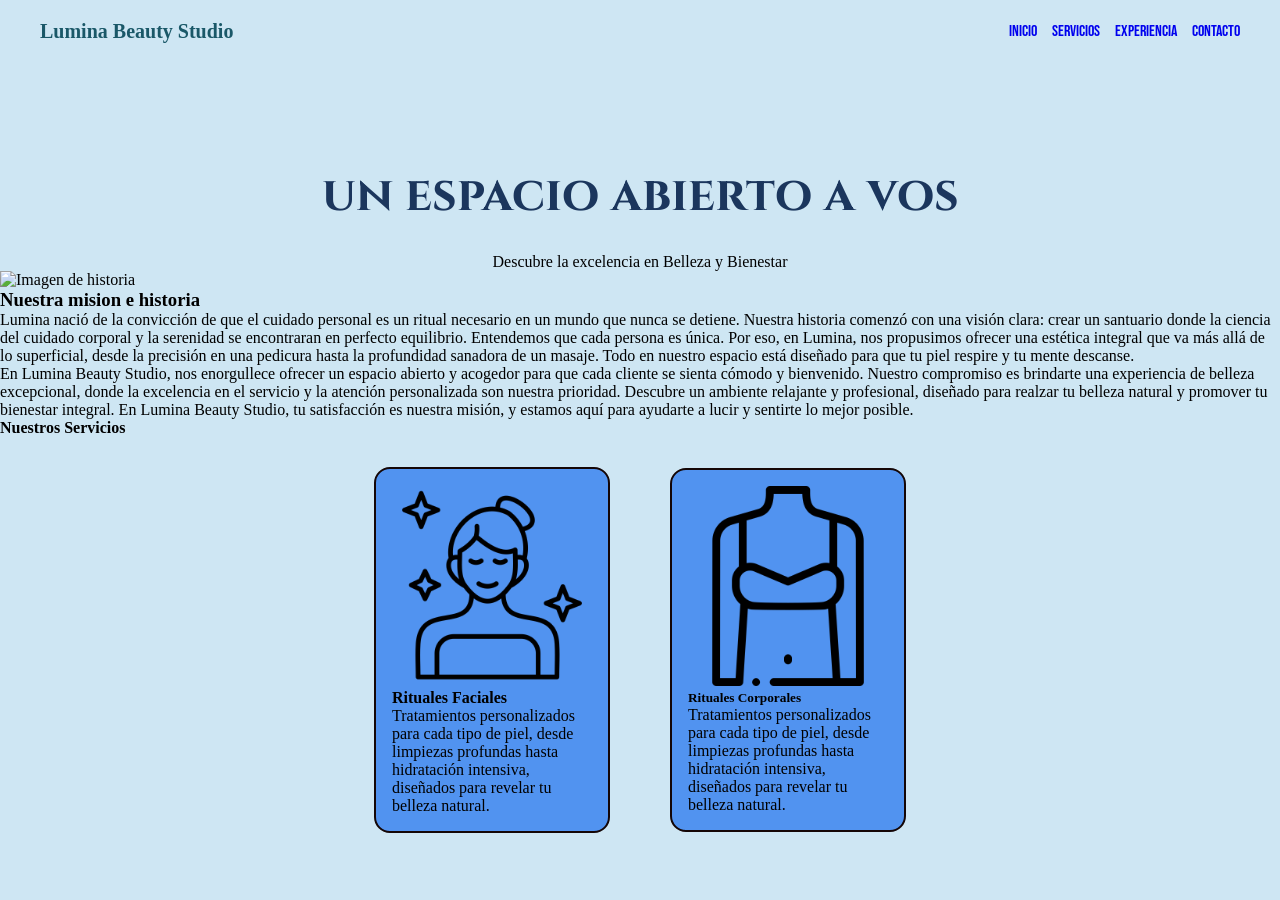
==== index.html @ 53e2436d "agregue scss" ====
<!DOCTYPE html>
<html lang="en">
<head>
    <meta charset="UTF-8">
    <meta name="viewport" content="width=device-width, initial-scale=1.0">
    <title>Lumina Beauty Studio</title>
    <link rel="stylesheet" href="style.css">
    <style>
        @import url('https://fonts.googleapis.com/css2?family=Roboto:ital,wght@0,100..900;1,100..900&display=swap');
    </style>
    <style>
         @import url('https://fonts.googleapis.com/css2?family=Lato:ital,wght@0,100;0,300;0,400;0,700;0,900;1,100;1,300;1,400;1,700;1,900&display=swap');
    </style>
    <style>
         @import url('https://fonts.googleapis.com/css2?family=Bebas+Neue&display=swap');
    </style>
    <style>
        @import url('https://fonts.googleapis.com/css2?family=Cinzel:wght@400..900&display=swap');
    </style>
    

</head>
<body>
    <header>
        <section">


            <nav class="barra">
                
             <h1>Lumina Beauty Studio</h1>

              <ul>
                 <div>
                    <li><a class="botones" href=".pages/pagina-final.html">Inicio</a></li>
                 </div>
                 <div>
                    <li><a class="botones" href=".pages/servicios.html">Servicios</a></li>
                 </div>
                 <div>
                    <li><a class="botones" href=".pages/experiencia.html">Experiencia</a></li>
                 </div>
                 <div>
                    <li><a class="botones" href=".pages/contacto.html">Contacto</a></li>
                 </div>
              </ul>

            </nav>



        </section>



    </header>

    <main>
        <section class="subtitulo">
          <article class="subtitulo">
          <h2>un espacio abierto a vos</h2>
          </article>
          <article class="parrafo-subtitulo">
            <p>Descubre la excelencia en Belleza y Bienestar</p>
          </article>
          </section>
    
         <section class="historia">
          <article class="imagen-historia">
            <img src="https://i.pinimg.com/736x/e1/d9/51/e1d951bcf9887d73a0826ecb60529d4c.jpg" alt="Imagen de historia">
         </article>
         <article class="subtitulo-historia">
            <h3>Nuestra mision e historia</h3>
         </article>
         <article class="parrafo-historia">
           <p>Lumina nació de la convicción de que el cuidado personal es un ritual necesario en un mundo que nunca se detiene. Nuestra historia comenzó con una visión clara: crear un santuario donde la ciencia del cuidado corporal y la serenidad se encontraran en perfecto equilibrio. Entendemos que cada persona es única. Por eso, en Lumina, nos propusimos ofrecer una estética integral que va más allá de lo superficial, desde la precisión en una pedicura hasta la profundidad sanadora de un masaje. Todo en nuestro espacio está diseñado para que tu piel respire y tu mente descanse.</p>
           <p>En Lumina Beauty Studio, nos enorgullece ofrecer un espacio abierto y acogedor para que cada cliente se sienta cómodo y bienvenido. Nuestro compromiso es brindarte una experiencia de belleza excepcional, donde la excelencia en el servicio y la atención personalizada son nuestra prioridad. Descubre un ambiente relajante y profesional, diseñado para realzar tu belleza natural y promover tu bienestar integral. En Lumina Beauty Studio, tu satisfacción es nuestra misión, y estamos aquí para ayudarte a lucir y sentirte lo mejor posible.</p>
         </article>
        </section>

        <section class="servicios">
            <article class="subtitulo-servicios">
                <h4>Nuestros Servicios</h4>
            </article>
         </section>

        <section class="tarjetas-servicios2">
            <article class="tarjetas-servicios">
            <div class="tarjetas">
             <img src="./imagenes/beauty_18238704.png" alt="Faciales">
             <h4>Rituales Faciales</h4>
             <p>Tratamientos personalizados para cada tipo de piel, desde limpiezas profundas hasta hidratación intensiva, diseñados para revelar tu belleza natural.</p>
            </div>
            </article>

            <article class="tarjetas-servicios">
            <div class="tarjetas">
             <img src="./imagenes/breast_3654906.png" alt="corporales">
             <h5>Rituales Corporales</h5>
             <p>Tratamientos personalizados para cada tipo de piel, desde limpiezas profundas hasta hidratación intensiva, diseñados para revelar tu belleza natural.</p>
            </div>
            </article>
            

            

        </section>

    </main>

    <footer>


    </footer>
</body>
</html>
---- style.css ----
*{margin: 0;
padding: 0;
}




body{
    background-color: #cee6f3;
    
}

/*barra de navegacion*/
.botones {
    
    display: flex;
    flex-direction: row;
    list-style: none;
    text-decoration: none
}

.barra ul{
    display: flex;
    flex-direction: row;
    justify-content: flex-end;
    list-style: none;
    gap: 15px;;
    font-family: 'Bebas Neue', serif;
    color: #030405;
}
.barra{
    display: flex;
    flex-direction: row;
    justify-content: space-between;
    align-items: center;
    padding: 20px 40px;

}

h1{
    font-size: 20px;
    color: #1a5868;
}

/*historia y descripcion*/

h2{ 
    display: flex;
    flex-direction: center;
    justify-content: center;
    font-size: 3rem;
    font-family: 'Cinzel', serif;
    color: #1B365D;
    margin: 100px 200px 20px 200px;
}   

.subtitulo{
    display: flex;
    flex-direction: column;
    justify-content: center;
    align-items: center;
    gap: 5px;
}

/*tarjetas de productos*/

.tarjetas-servicios{
    display: flex;
    flex-direction: column;
    justify-content: center;
    align-items: center;
    gap: 20px;
    width: 200px;
    padding: 16px;
    border: 2px solid #140606;
    border-radius: 16px;
    margin: 30px;
    background-color: #5193f0;
}

.tarjetas img{
    width: 100%;
}
.tarjetas-servicios2{
    display: flex;
    flex-direction: row;
    justify-content: center;
    align-items: center;
   
    
}
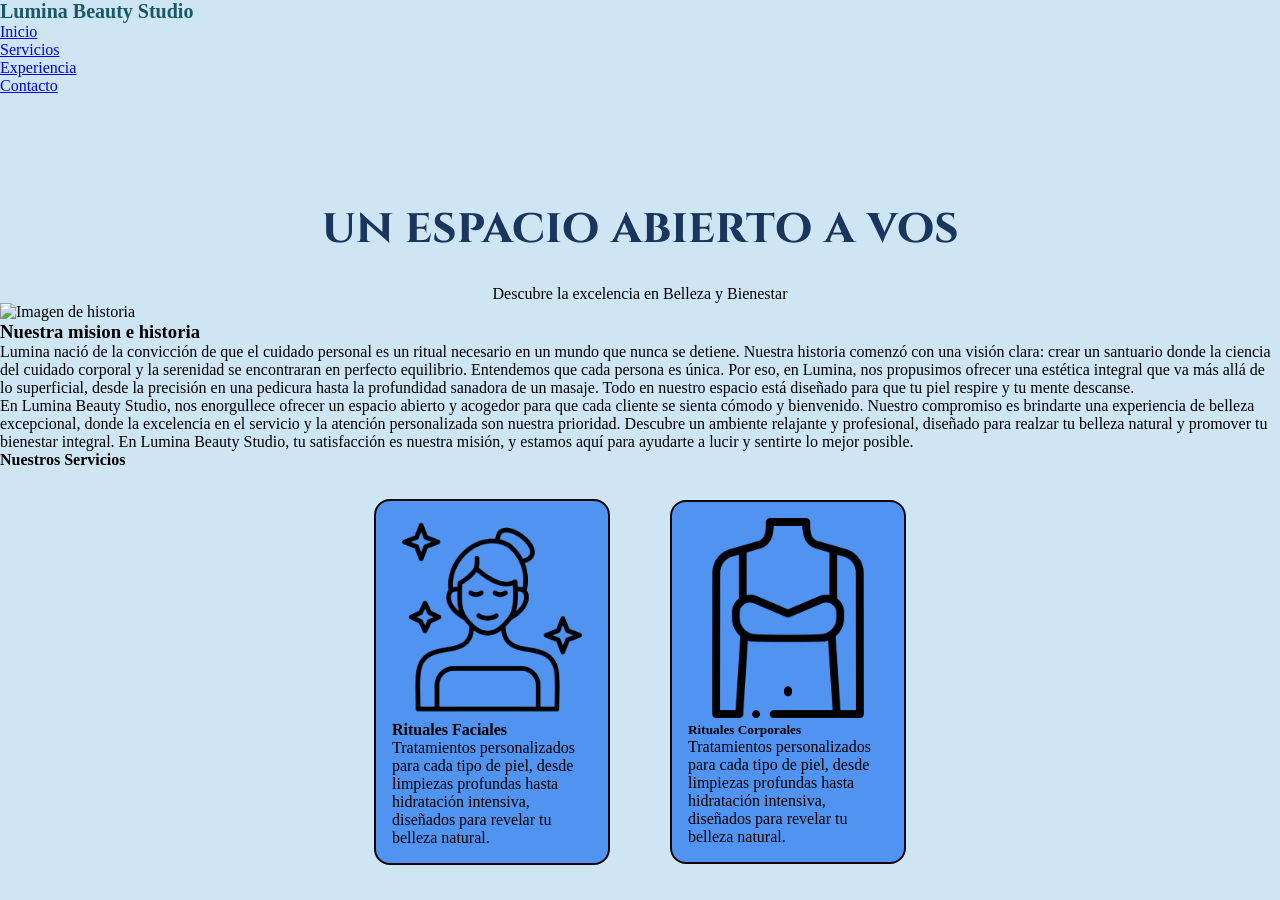
==== commit 3b690444: "agregue nav" ====
--- a/index.html
+++ b/index.html
@@ -25,25 +25,25 @@
         <section">
 
 
-            <nav class="barra">
+            <nav>
                 
              <h1>Lumina Beauty Studio</h1>
 
-              <ul>
-                 <div>
-                    <li><a class="botones" href=".pages/pagina-final.html">Inicio</a></li>
-                 </div>
-                 <div>
-                    <li><a class="botones" href=".pages/servicios.html">Servicios</a></li>
-                 </div>
-                 <div>
-                    <li><a class="botones" href=".pages/experiencia.html">Experiencia</a></li>
-                 </div>
-                 <div>
-                    <li><a class="botones" href=".pages/contacto.html">Contacto</a></li>
-                 </div>
-              </ul>
-
+             <ul class="nav justify-content-end">
+               <li class="nav-item">
+                    <a class="nav-link active" aria-current="page" href="#">Inicio</a>
+                </li>
+                <li class="nav-item">
+                    <a class="nav-link" href="#">Servicios</a>
+                </li>
+                 <li class="nav-item">
+                    <a class="nav-link" href="#">Experiencia</a>
+                </li>
+                <li class="nav-item">
+                    <a class="nav-link" href="#">Contacto</a>
+                </li>
+            </ul>
+            
             </nav>
 
 
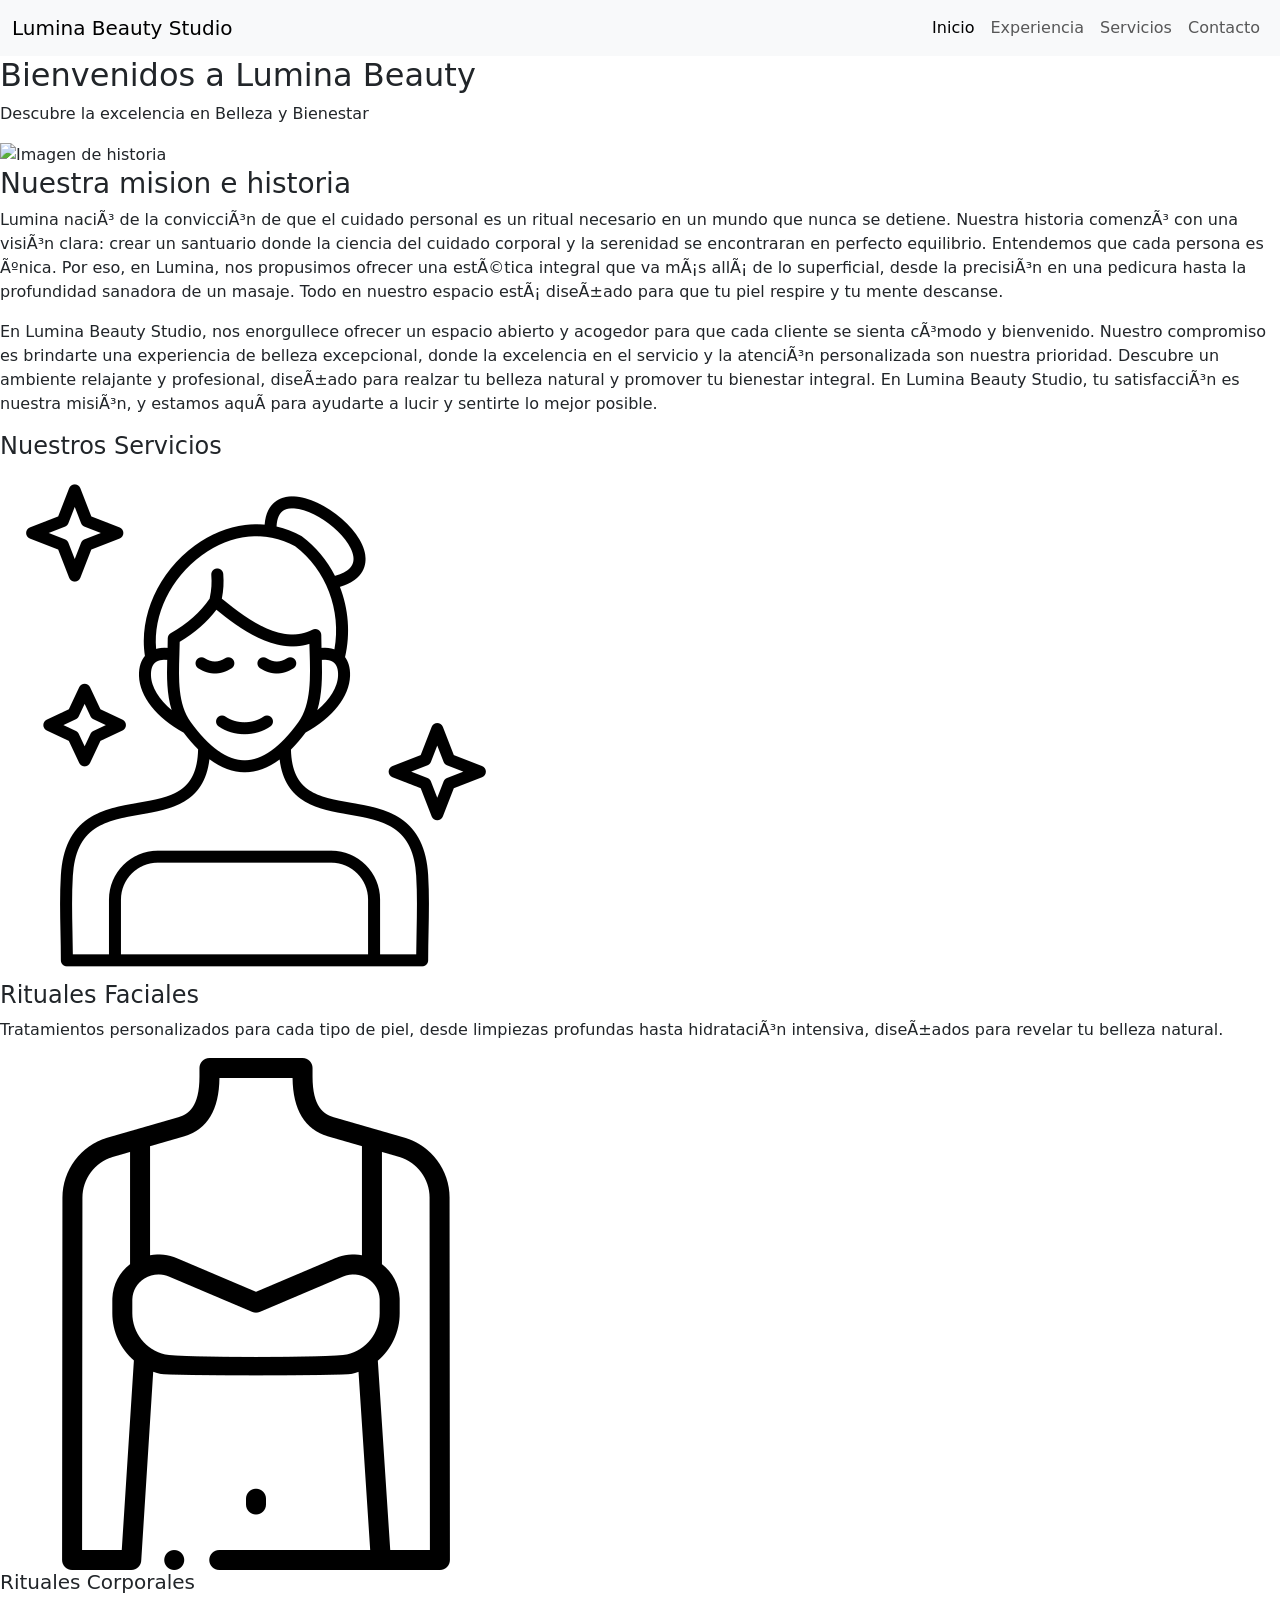
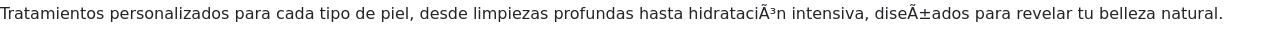
==== commit f943f9ea: "agregue nav" ====
--- a/index.html
+++ b/index.html
@@ -1,54 +1,48 @@
 <!DOCTYPE html>
 <html lang="en">
 <head>
-    <meta charset="UTF-8">
-    <meta name="viewport" content="width=device-width, initial-scale=1.0">
+    
+     <link href="https://cdn.jsdelivr.net/npm/bootstrap@5.3.8/dist/css/bootstrap.min.css" rel="stylesheet" integrity="sha384-sRIl4kxILFvY47J16cr9ZwB07vP4J8+LH7qKQnuqkuIAvNWLzeN8tE5YBujZqJLB" crossorigin="anonymous">
     <title>Lumina Beauty Studio</title>
-    <link rel="stylesheet" href="style.css">
-    <style>
-        @import url('https://fonts.googleapis.com/css2?family=Roboto:ital,wght@0,100..900;1,100..900&display=swap');
-    </style>
-    <style>
-         @import url('https://fonts.googleapis.com/css2?family=Lato:ital,wght@0,100;0,300;0,400;0,700;0,900;1,100;1,300;1,400;1,700;1,900&display=swap');
-    </style>
-    <style>
-         @import url('https://fonts.googleapis.com/css2?family=Bebas+Neue&display=swap');
-    </style>
-    <style>
-        @import url('https://fonts.googleapis.com/css2?family=Cinzel:wght@400..900&display=swap');
-    </style>
+
+    
+    <link rel="stylesheet" href="./styles/styles.css">
     
 
 </head>
 <body>
     <header>
-        <section">
-
-
-            <nav>
-                
-             <h1>Lumina Beauty Studio</h1>
-
-             <ul class="nav justify-content-end">
-               <li class="nav-item">
-                    <a class="nav-link active" aria-current="page" href="#">Inicio</a>
+        
+        <nav class="navbar navbar-expand-lg bg-body-tertiary">
+        <div class="container-fluid">
+             <a class="navbar-brand titulo" href="index.html">Lumina Beauty Studio</a>
+                 <button class="navbar-toggler" type="button" data-bs-toggle="collapse" data-bs-target="#navbarNavDropdown" aria-controls="navbarNavDropdown" aria-expanded="false" aria-label="Toggle navigation">
+                    <span class="navbar-toggler-icon"></span>
+                 </button>
+                 <div class="collapse navbar-collapse" id="navbarNavDropdown">
+            <ul class="navbar-nav ms-auto">
+                <li class="nav-item">
+                    <a class="nav-link active" aria-current="page" href="./index.html">Inicio</a>
                 </li>
                 <li class="nav-item">
-                    <a class="nav-link" href="#">Servicios</a>
-                </li>
-                 <li class="nav-item">
-                    <a class="nav-link" href="#">Experiencia</a>
+                    <a class="nav-link" href="./styles/experiencia.html">Experiencia</a>
                 </li>
                 <li class="nav-item">
-                    <a class="nav-link" href="#">Contacto</a>
+                    <a class="nav-link" href="./styles/servicios.html">Servicios</a>
+                </li>
+                <li class="nav-item">
+                        <a class="nav-link" href="./styles/contacto.html">Contacto</a>
+                     <ul class="dropdown-menu">
+                        <li><a class="dropdown-item" href="#">Action</a></li>
+                        <li><a class="dropdown-item" href="#">Another action</a></li>
+                        <li><a class="dropdown-item" href="#">Something else here</a></li>
+                     </ul>
                 </li>
             </ul>
-            
-            </nav>
-
-
-
-        </section>
+        </div>
+  </div>
+    </nav>
+        
 
 
 
@@ -56,9 +50,12 @@
 
     <main>
         <section class="subtitulo">
-          <article class="subtitulo">
-          <h2>un espacio abierto a vos</h2>
+          <article class="subtitulo-titulo">
+          
+            <h2>Bienvenidos a Lumina Beauty</h2>
+          
           </article>
+          
           <article class="parrafo-subtitulo">
             <p>Descubre la excelencia en Belleza y Bienestar</p>
           </article>
@@ -68,9 +65,11 @@
           <article class="imagen-historia">
             <img src="https://i.pinimg.com/736x/e1/d9/51/e1d951bcf9887d73a0826ecb60529d4c.jpg" alt="Imagen de historia">
          </article>
+         
          <article class="subtitulo-historia">
             <h3>Nuestra mision e historia</h3>
          </article>
+         
          <article class="parrafo-historia">
            <p>Lumina nació de la convicción de que el cuidado personal es un ritual necesario en un mundo que nunca se detiene. Nuestra historia comenzó con una visión clara: crear un santuario donde la ciencia del cuidado corporal y la serenidad se encontraran en perfecto equilibrio. Entendemos que cada persona es única. Por eso, en Lumina, nos propusimos ofrecer una estética integral que va más allá de lo superficial, desde la precisión en una pedicura hasta la profundidad sanadora de un masaje. Todo en nuestro espacio está diseñado para que tu piel respire y tu mente descanse.</p>
            <p>En Lumina Beauty Studio, nos enorgullece ofrecer un espacio abierto y acogedor para que cada cliente se sienta cómodo y bienvenido. Nuestro compromiso es brindarte una experiencia de belleza excepcional, donde la excelencia en el servicio y la atención personalizada son nuestra prioridad. Descubre un ambiente relajante y profesional, diseñado para realzar tu belleza natural y promover tu bienestar integral. En Lumina Beauty Studio, tu satisfacción es nuestra misión, y estamos aquí para ayudarte a lucir y sentirte lo mejor posible.</p>
@@ -111,5 +110,7 @@
 
 
     </footer>
+  <!-- bootstrap -->
+    <script src="https://cdn.jsdelivr.net/npm/bootstrap@5.3.8/dist/js/bootstrap.bundle.min.js" integrity="sha384-FKyoEForCGlyvwx9Hj09JcYn3nv7wiPVlz7YYwJrWVcXK/BmnVDxM+D2scQbITxI" crossorigin="anonymous"></script>
 </body>
 </html>
